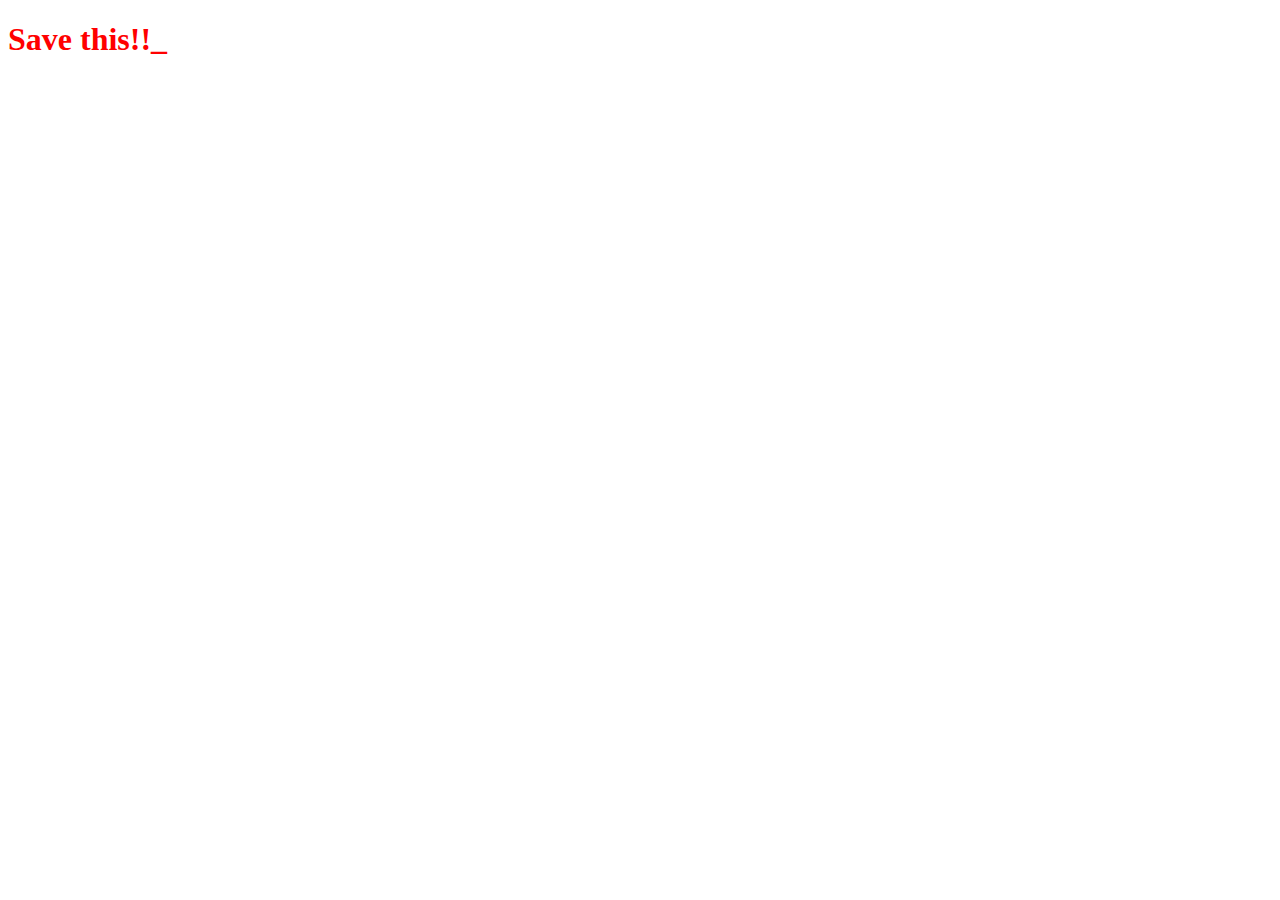
==== index.html @ 8c9bf687 "first commit" ====
<!DOCTYPE html>
<html lang="en">
<head>
    <meta charset="UTF-8">
    <meta http-equiv="X-UA-Compatible" content="IE=edge">
    <meta name="viewport" content="width=device-width, initial-scale=1.0">
    <title>Website</title>
    <link rel="stylesheet" href="styles.css">
</head>
<body>
    <h1>Save this!!_</h1>
</body>
</html>
---- styles.css ----
h1 {
    color:red;
}
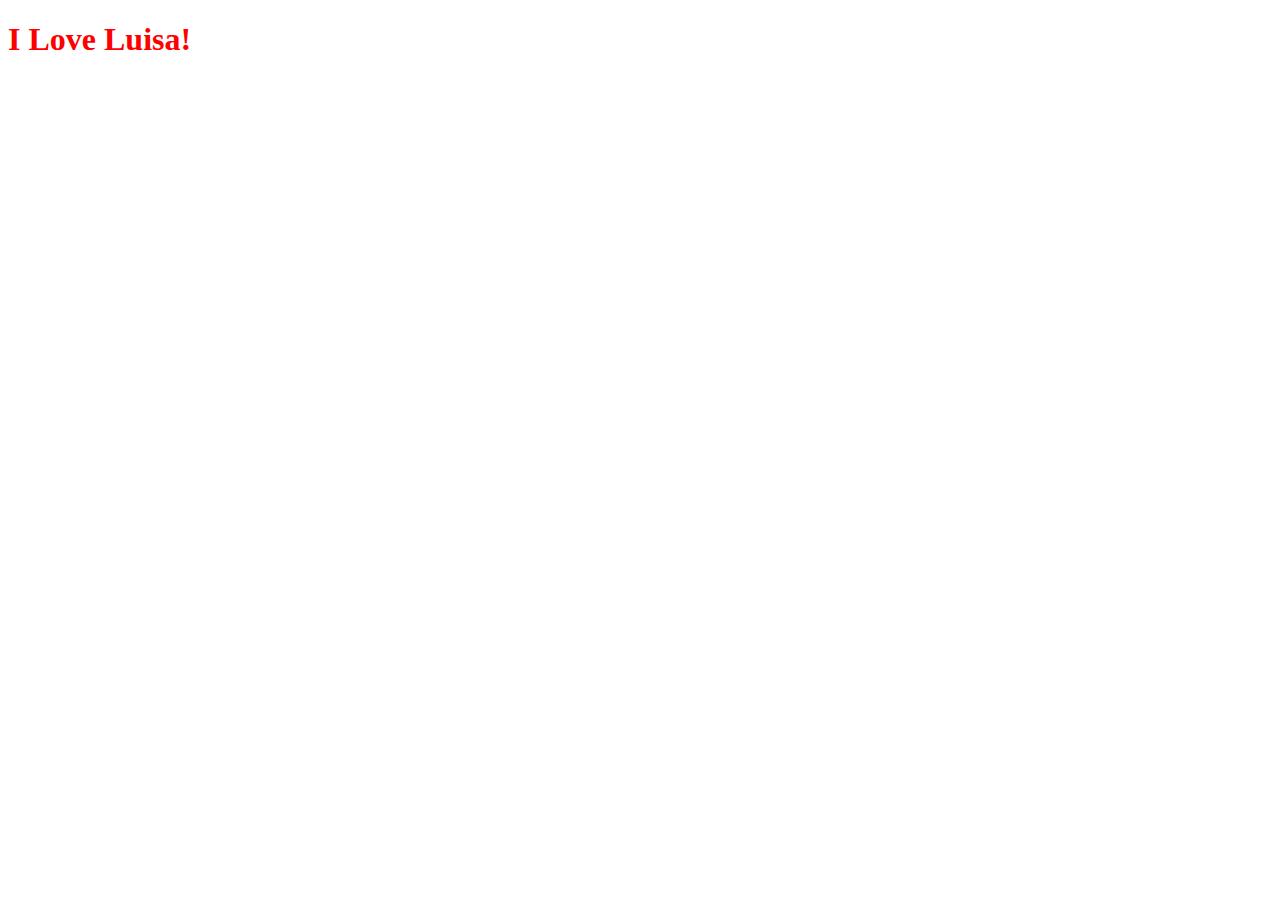
==== commit b821fe27: "update nam" ====
--- a/index.html
+++ b/index.html
@@ -8,6 +8,6 @@
     <link rel="stylesheet" href="styles.css">
 </head>
 <body>
-    <h1>Save this!!_</h1>
+    <h1>I Love Luisa!</h1>
 </body>
 </html>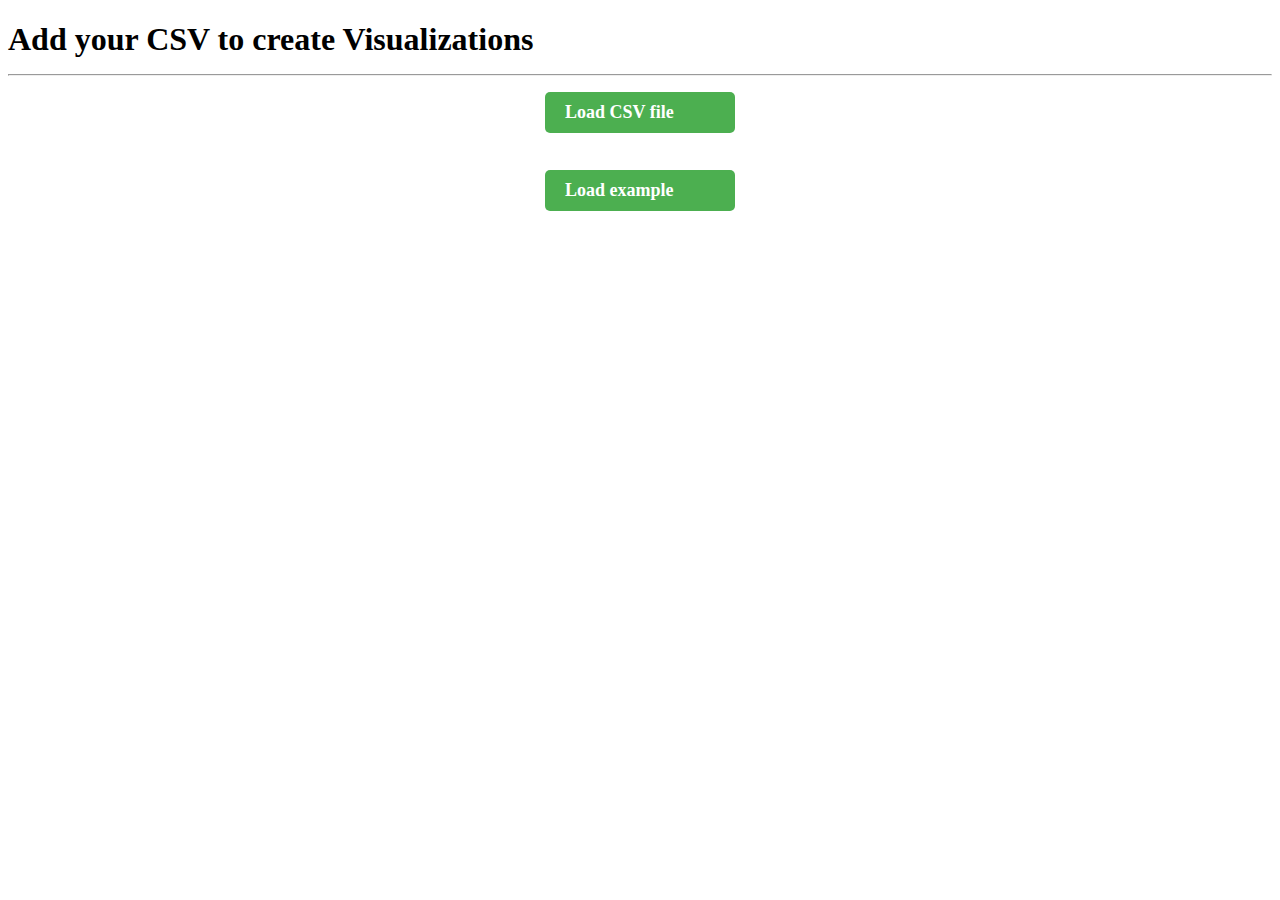
==== commit 1f247972: "Initial idea" ====
--- a/index.html
+++ b/index.html
@@ -8,6 +8,15 @@
     <link rel="stylesheet" href="styles.css">
 </head>
 <body>
-    <h1>I Love Luisa!</h1>
+    <h1>Add your CSV to create Visualizations</title>
+    <hr style="clear:both;">
+    <div id="main-page">
+        <div id="main-page-head">
+            <label for="csv-upload" class="btn-upload">Load CSV file</label>
+            <input id="csv-upload" type="file" accept=".csv, text/comma-separated-values, text/plain"/>
+            <br>
+            <a  id="csv-example" class="btn-upload"  style="text-decoration: none" href=visualizations.html>Load example</a>
+        </div>
+    </div>
 </body>
 </html>--- a/styles.css
+++ b/styles.css
@@ -1,3 +1,41 @@
 h1 {
-    color:red;
+    color:black;
+}
+
+input[type="file"] {
+    display: none;
+}
+
+
+.btn-upload {
+    padding: 10px 20px;
+    border-radius: 5px;
+    background-color: #4CAF50;
+    color: white;
+    border: none;
+    cursor: pointer;
+    font-size: 18px;
+    font-weight: bold;
+    display: block;
+    width: 150px;
+    margin: 0 auto;
+}
+  
+.btn-upload:hover {
+    background-color: #3e8e41;
+}
+
+
+.main-page {
+  height: 200px;
+  position: relative;
+  border: 3px solid green;
+}
+
+.main-page-head {
+  margin: 0;
+  position: absolute;
+  top: 50%;
+  -ms-transform: translateY(-50%);
+  transform: translateY(-50%);
 }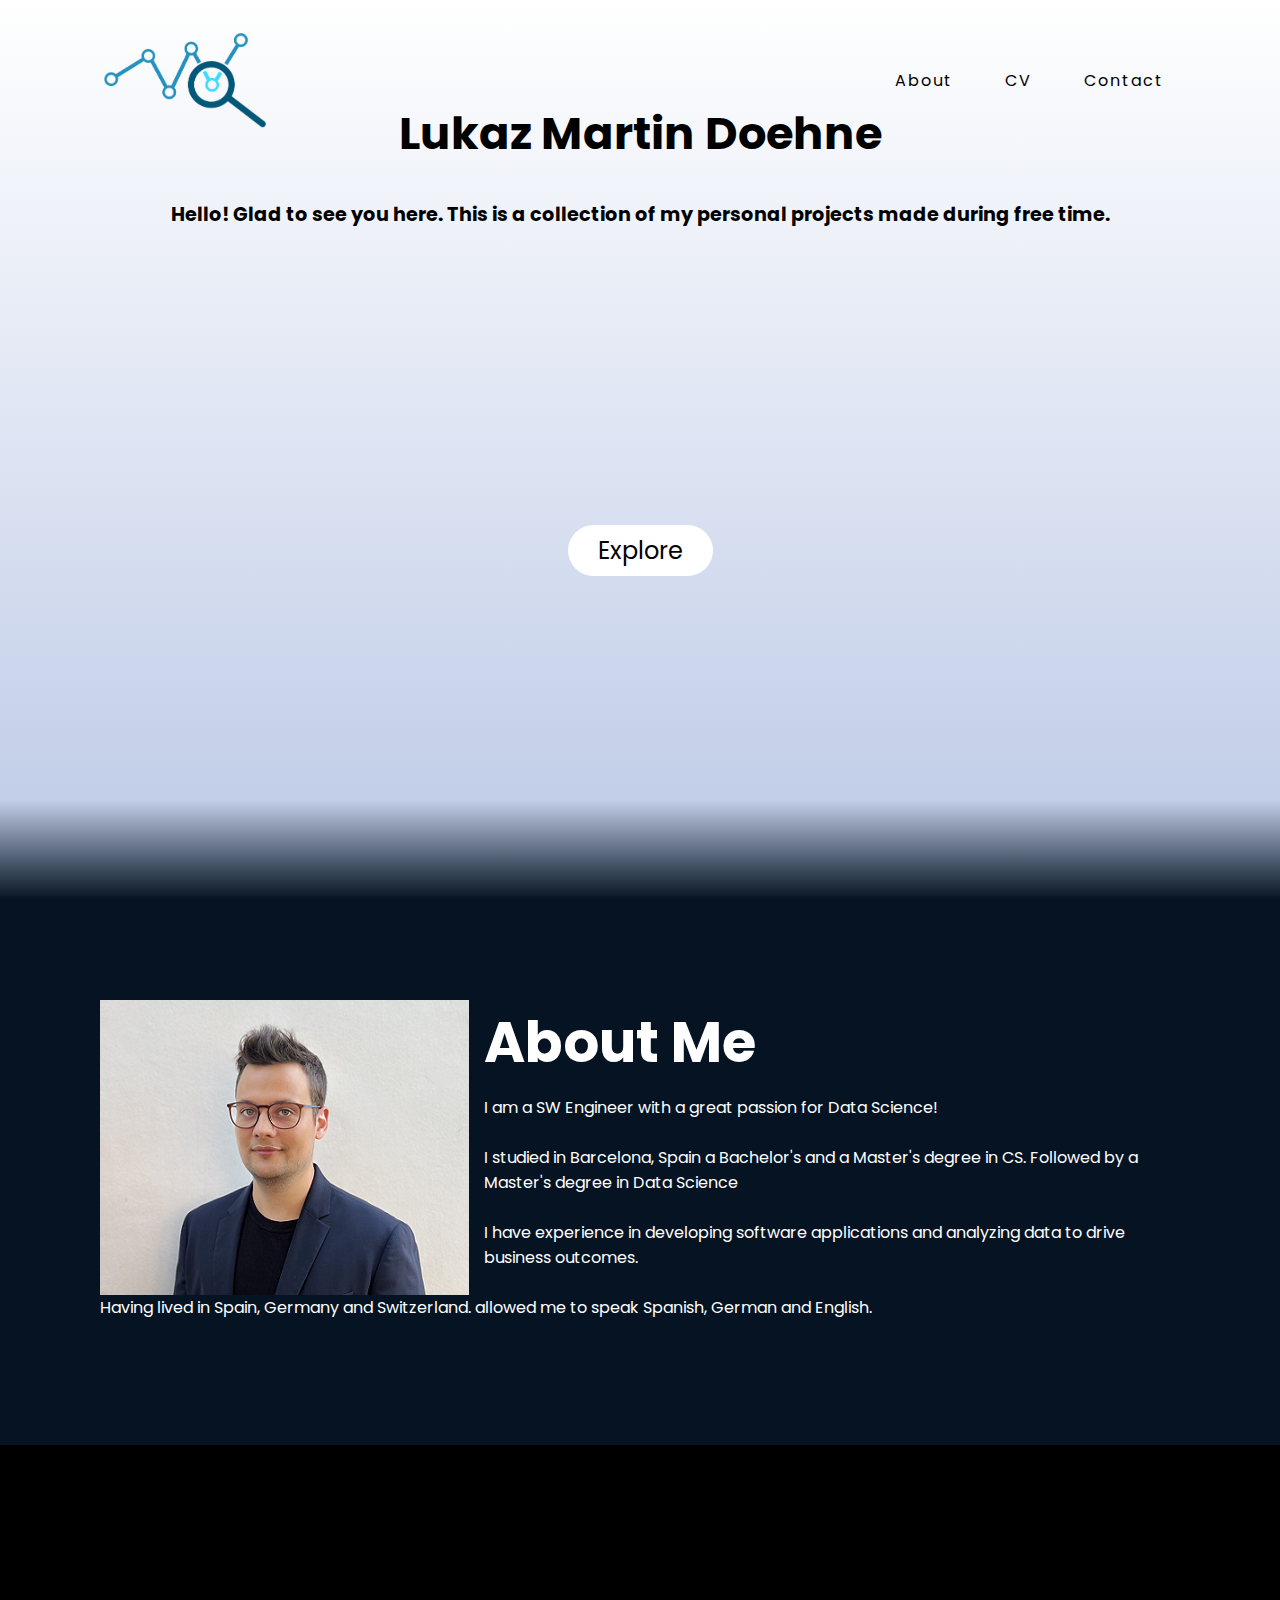
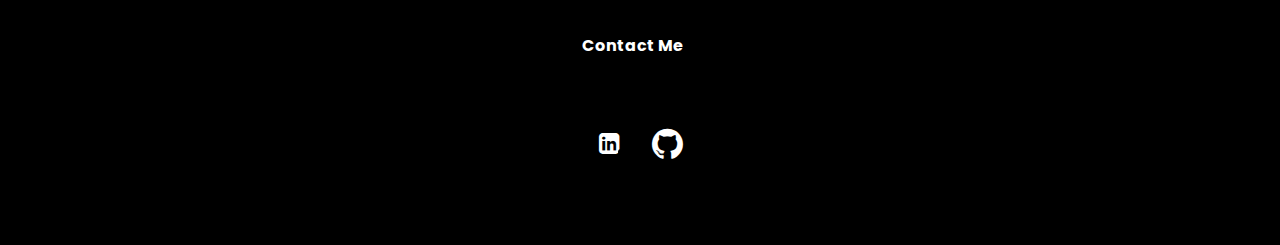
==== commit aa6ff32d: "portfolio" ====
--- a/index.html
+++ b/index.html
@@ -1,22 +1,52 @@
 <!DOCTYPE html>
-<html lang="en">
-<head>
-    <meta charset="UTF-8">
-    <meta http-equiv="X-UA-Compatible" content="IE=edge">
-    <meta name="viewport" content="width=device-width, initial-scale=1.0">
-    <title>Website</title>
-    <link rel="stylesheet" href="styles.css">
-</head>
-<body>
-    <h1>Add your CSV to create Visualizations</title>
-    <hr style="clear:both;">
-    <div id="main-page">
-        <div id="main-page-head">
-            <label for="csv-upload" class="btn-upload">Load CSV file</label>
-            <input id="csv-upload" type="file" accept=".csv, text/comma-separated-values, text/plain"/>
-            <br>
-            <a  id="csv-example" class="btn-upload"  style="text-decoration: none" href=visualizations.html>Load example</a>
+<html>
+    <head>
+        <title>Website</title>
+        <link rel="stylesheet" type="text/css" href="styles.css">
+        <link rel="stylesheet" type="text/css" href="https://cdnjs.cloudflare.com/ajax/libs/font-awesome/4.7.0/css/font-awesome.min.css">
+        
+    </head>
+    <body>
+        <header>
+            <img src="imgs/datascience_logo.png" class="logo"
+            width="170" 
+            height="100"><img>
+            <ul>
+                <li><a href="#">About</a></li>
+                <li><a href="#">CV</a></li>
+                <li><a href="#">Contact</a></li>
+            </ul>
+        </header>
+        <section>
+            <h1 id="name">Lukaz Martin Doehne</h1>
+            <h1></h1>
+            <h2 id="subtitle">Hello! Glad to see you here. This is a collection of my personal projects made during free time.</h2>
+            <a href="#sec" id="btn">Explore</a>
+        </section>
+        <div class="sec" id="sec">
+            <img src="imgs/profile.png" style="float: left; margin-right: 15px;"></img>
+            <h2>About Me</h2>
+            <p> I am a SW Engineer with a great passion for Data Science! <br><br>
+                
+                I studied in Barcelona, Spain a Bachelor's and a Master's degree in CS. Followed by a Master's degree in Data Science<br><br>
+
+                I have experience in developing software applications and analyzing data to drive business outcomes.<br><br>
+                
+                Having lived in Spain, Germany and Switzerland. allowed me to speak Spanish, German and English.<br><br>
+            </p>
         </div>
-    </div>
-</body>
+        <footer class="footer_area section_gap" id="contact">
+            
+            <h4 id="contact-me">Contact Me</h4>
+
+            <ul class="list" id="list">
+                <li>
+                    <a href="https://www.linkedin.com/in/lukaz-martin-doehne/"><i class="fa fa-linkedin-square" style="font-size:24px" ></i></a>
+                </li>
+                <li>
+                  <a href="https://github.com/LukazMartin"><i class="fa fa-github" style="font-size:36px"></i></a>
+                </li>
+              </ul>
+          </footer>
+    </body>
 </html>--- a/styles.css
+++ b/styles.css
@@ -1,41 +1,164 @@
-h1 {
-    color:black;
+@import url('https://fonts.googleapis.com/css?family=Poppins:300,400,500,600,700,800,900&display=swap');
+*
+{
+    margin:0;
+    padding: 0;
+    box-sizing: border-box;
+    font-family: 'Poppins',sans-serif;
+    scroll-behavior: smooth;
+}
+body
+{
+    min-height: 100vh;
+    overflow-x: hidden;
+    background: linear-gradient(#ffffff,#738fcb);
+}
+header
+{
+    position:absolute;
+    top:0;
+    left: 0;
+    width: 100%;
+    padding: 30px 100px;
+    display: flex;
+    justify-content: space-between;
+    letter-spacing: 2px;
+    z-index: 10000;
+}
+header .logo
+{
+    color:#000000;
+    font-weight: 700;
+    text-decoration: none;
+    font-size: 2em;
+    text-transform: uppercase;
+    letter-spacing: 2px;
+}
+header ul
+{
+    display: flex;
+    justify-content: center;
+    align-items: center;
+}
+header ul li
+{
+    list-style: none;
+    margin-left: 20px;
+}
+header ul li a
+{
+    text-decoration: none;
+    padding: 6px 15px;
+    color:#000000;
+    border-radius:20px;
+    border: 1px solid transparent;
+}
+header ul li a:hover,
+header ul li a.active
+{
+    background: #fff;
+    border: 1px solid rgb(0, 0, 0);
+}
+section
+{
+    position: relative;
+    width: 100%;
+    height: 100vh;
+    padding: 100px;
+    display: flex;
+    justify-content: center;
+    align-items: center;
+    overflow: hidden;
+}
+section::before
+{
+    content: '';
+    position: absolute;
+    bottom: 0;
+    width: 100%;
+    height: 100px;
+    background: linear-gradient(to top, #051322,transparent);
+    z-index: 1000;
+}
+#name
+{
+    position: absolute;
+    font-size: 3.5vw;
+    top: 100px;
+}
+#subtitle
+{
+    position: absolute;
+    font-size: 1.5vw;
+    top: 200px;
+}
+#btn
+{
+    text-decoration: none;
+    display: inline-block;
+    padding: 8px 30px;
+    border-radius: 40px;
+    background: #fff;
+    color: #000000;
+    font-size: 1.5em;    
+    z-index: 9;
+    transform: translateY(100px);
+}
+.sec
+{
+    position:relative;
+    padding: 100px;
+    background: #051322;
+}
+.sec h2
+{
+    font-size: 3.5em;
+    margin-bottom: 10px;
+    color:#fff
+}
+.sec p
+{
+    font-size: 1em;
+    color:#fff
+}
+footer
+{
+    background-color: #000;
+    width: 100%;
+    height: 400px;
+    display: flex;
+    justify-content: center;
+    align-items: center;
+    overflow: hidden;
 }
 
-input[type="file"] {
-    display: none;
+#contact-me
+{
+    font-size: 1em;
+    color:#fff
 }
 
-
-.btn-upload {
-    padding: 10px 20px;
-    border-radius: 5px;
-    background-color: #4CAF50;
-    color: white;
-    border: none;
-    cursor: pointer;
-    font-size: 18px;
-    font-weight: bold;
-    display: block;
-    width: 150px;
-    margin: 0 auto;
+#list
+{
+    margin-top: 200px;
+    margin-left: -100px;
 }
-  
-.btn-upload:hover {
-    background-color: #3e8e41;
+footer ul
+{
+    display: flex;
+    justify-content: center;
+    align-items: center;
+    overflow: hidden;
 }
 
-
-.main-page {
-  height: 200px;
-  position: relative;
-  border: 3px solid green;
+footer ul li {
+    float: left;
 }
 
-.main-page-head {
-  margin: 0;
-  position: absolute;
-  top: 50%;
-  -ms-transform: translateY(-50%);
-  transform: translateY(-50%);
-}+footer ul li a {
+display: block;
+color: white;
+text-align: center;
+padding: 16px;
+text-decoration: none;
+}
